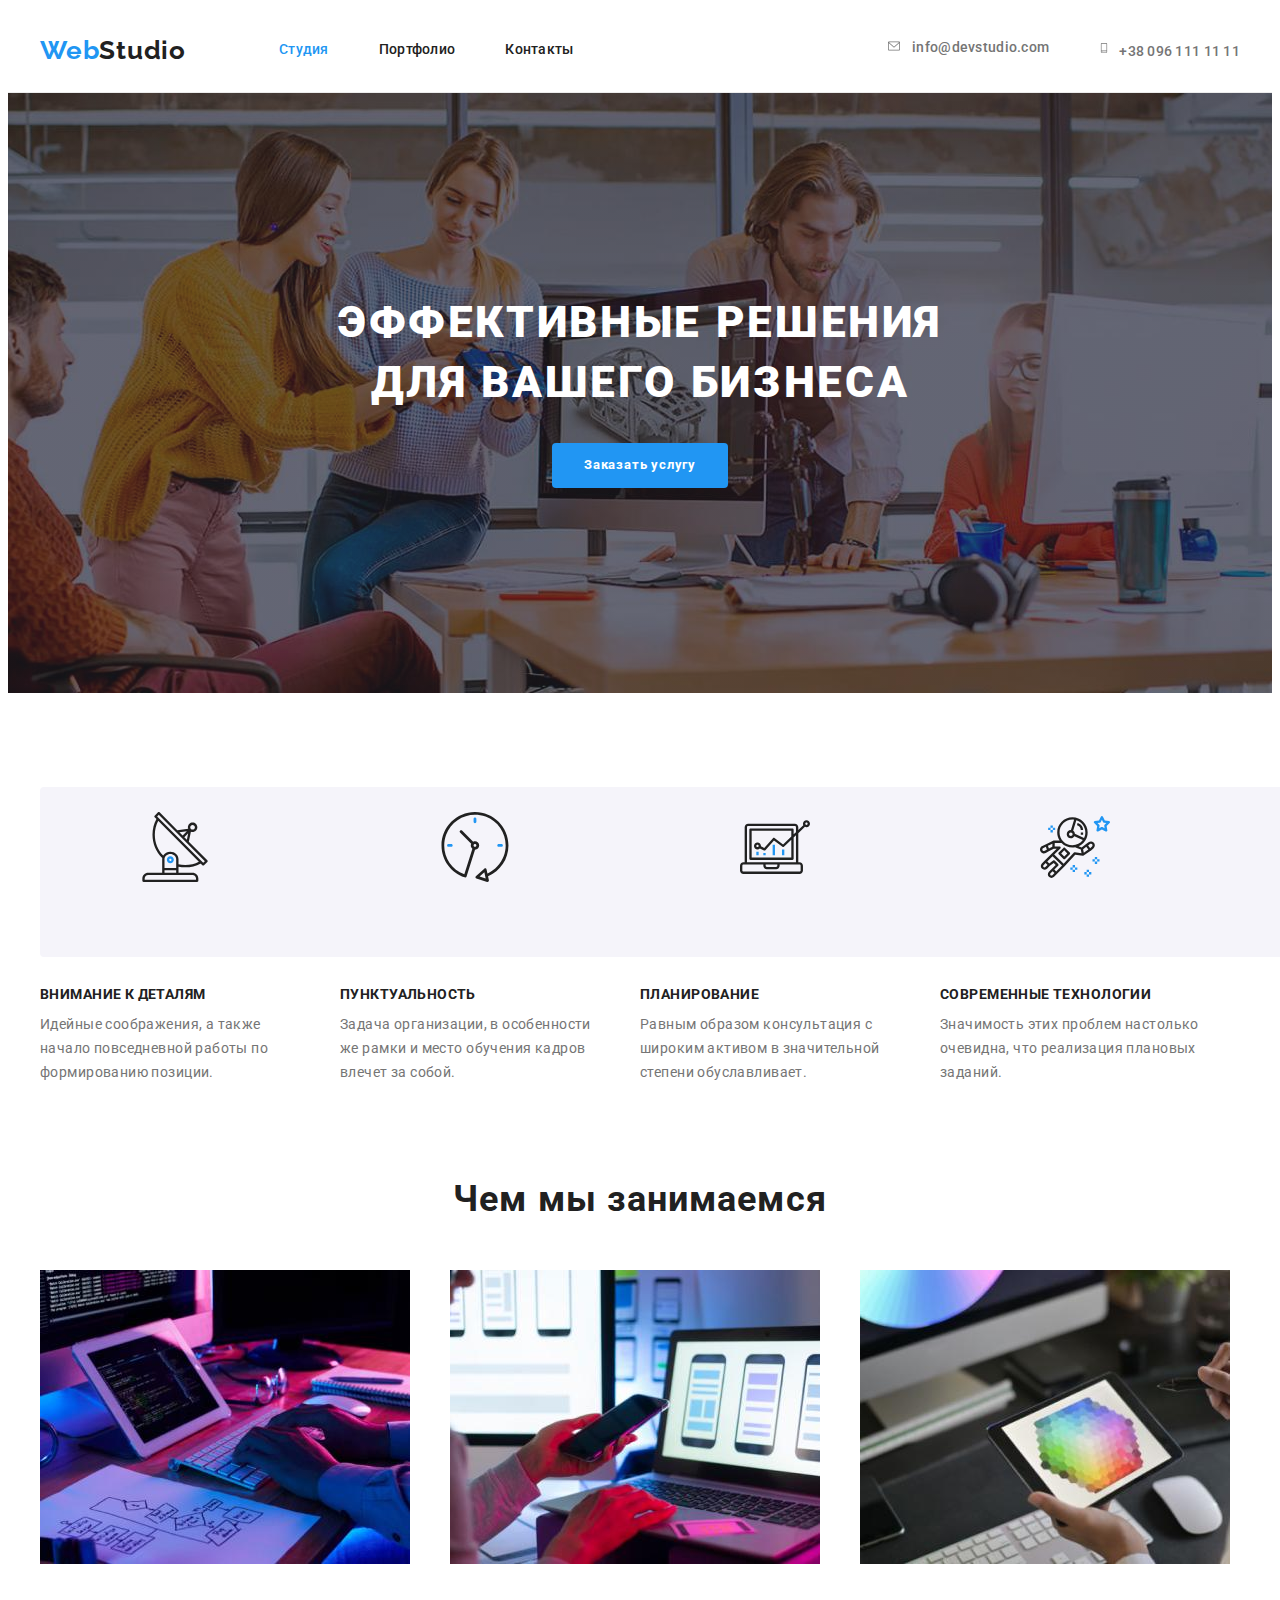
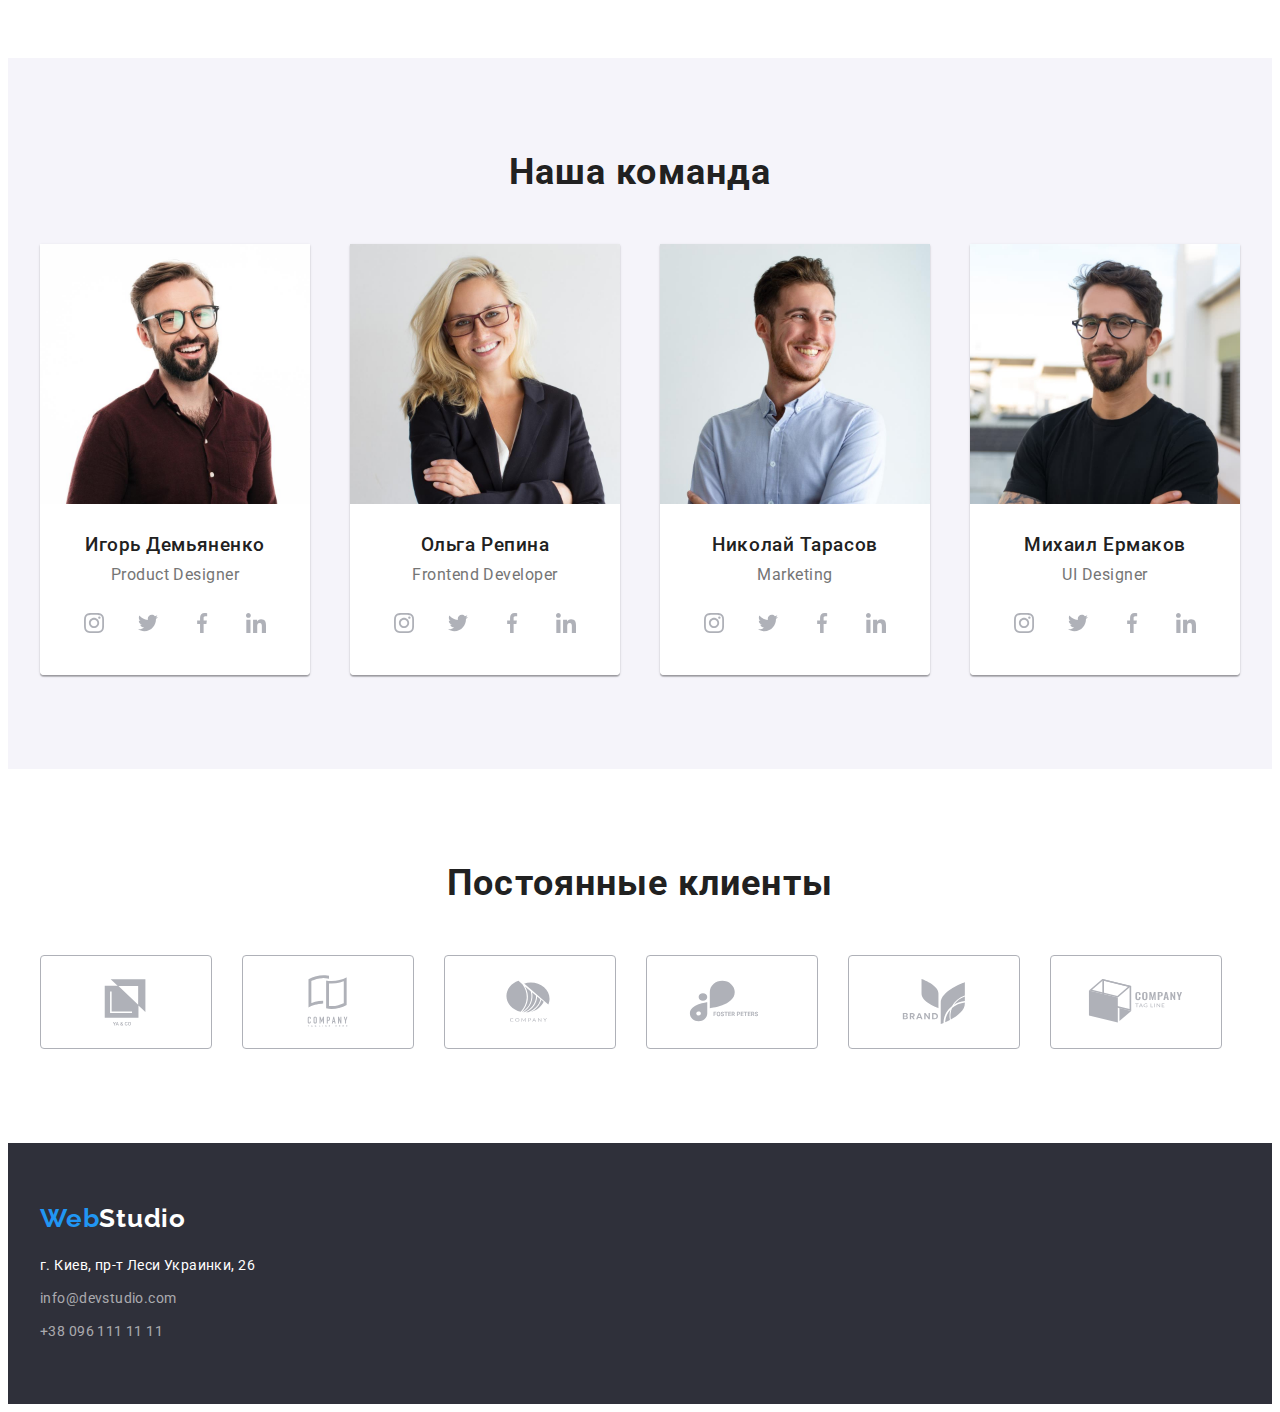
==== index.html @ 3c200aab "Дз 4" ====
<!DOCTYPE html>
<html lang="ru">
  <head>
    <meta charset="UTF-8" />
    <meta http-equiv="X-UA-Compatible" content="IE=edge" />
    <meta name="viewport" content="width=h, initial-scale=1.0" />
    <title>Document</title>
    <link rel="preconnect" href="https://fonts.googleapis.com" />
    <link rel="preconnect" href="https://fonts.gstatic.com" crossorigin />
    <link
      href="https://fonts.googleapis.com/css2?family=Raleway:wght@700&family=Roboto:wght@400;500;700;900&display=swap"
      rel="stylesheet"
    />

    <link
      rel="stylesheet"
      href="https://cdnjs.cloudflare.com/ajax/libs/modern-normalize/1.1.0/modern-normalize.min.css"
      integrity="sha512-wpPYUAdjBVSE4KJnH1VR1HeZfpl1ub8YT/NKx4PuQ5NmX2tKuGu6U/JRp5y+Y8XG2tV+wKQpNHVUX03MfMFn9Q=="
      crossorigin="anonymous"
      referrerpolicy="no-referrer"
    />

    <link rel="stylesheet" href="./css/styles.css" />
  </head>

  <body>
    <header class="header">
      <div class="container header-container">
        <nav class="header-navigation">
          <a class="header-logo link" href="/"
            >Web<span class="span-logo">Studio</span>
          </a>

          <ul class="header-list list">
            <li class="item">
              <a class="header-item link current" href="./index.html">Студия</a>
            </li>
            <li class="item">
              <a class="header-item link" href="./portfolio.html">Портфолио</a>
            </li>
            <li class="item">
              <a class="header-item link" href="">Контакты</a>
            </li>
          </ul>
        </nav>

        <div class="contact-list-flex">
          <ul class="contact-list list">
            <li class="item contact-item">
              <a class="header-contact link" href="mailto:info@devstudio.com"
                > <svg class="item-svg" width="16" height="12">
                  <use href="./images/symbol-defs.svg#icon-envelope"></use>
                </svg>info@devstudio.com</a>
                
              
            </li>
            <li class="item contact-item">
              <a class="header-contact link" href="tel:+380961111111"
                > <svg class="item-svg" width="10" height="16">
                  <use href="./images/symbol-defs.svg#icon-smartphone"></use>
                </svg>+38 096 111 11 11</a
              >
            </li>
          </ul>
        </div>
      </div>
    </header>

    <main>
      <!--   Hero    -->

      <section class="hero">
        <div class="container-hero">
          <h1 class="hero-title">
            Эффективные решения <br />
            для вашего бизнеса
          </h1>
          <button class="hero-button cursor" type="button">
            Заказать услугу
          </button>
        </div>
      </section>

      <!-- Features  -->

      <section class="features-section section">
        <div class="container">
          <h2 class="visually-hidden">Особливості</h2>
          <ul class="features list">
            <li class="features-list ">
              <div class="icon-delivery">
                <svg  height="70" width="70">
                  <use href="./images/symbol-defs.svg#icon-antenna"></use>
                </svg>
              </div>
              <h3 class="features-title">Внимание к деталям</h3>
              <p class="features-text">
                Идейные соображения, а также начало повседневной работы по
                формированию позиции.
              </p>
            </li>

            <li class="features-list">
              <div class="icon-delivery">
                <svg height="70" width="70">
                  <use href="./images/symbol-defs.svg#icon-clock"></use>
                </svg>
              </div>
              <h3 class="features-title">Пунктуальность</h3>
              <p class="features-text">
                Задача организации, в особенности же рамки и место обучения
                кадров влечет за собой.
              </p>
            </li>

            <li class="features-list">
              <div class="icon-delivery">
                <svg height="70" width="70">
                  <use href="./images/symbol-defs.svg#icon-diagram" ></use>
                </svg>
              </div>
              <h3 class="features-title">Планирование</h3>
              <p class="features-text">
                Равным образом консультация с широким активом в значительной
                степени обуславливает.
              </p>
            </li>

            <li class="features-list">
              <div class="icon-delivery">
                <svg height="70" width="70">
                  <use href="./images/symbol-defs.svg#icon-astronaut"></use>
                </svg>
              </div>
              <h3 class="features-title">Современные технологии</h3>
              <p class="features-text">
                Значимость этих проблем настолько очевидна, что реализация
                плановых заданий.
              </p>
            </li>
          </ul>
        </div>
      </section>

      <!--Чем ми занимаемся-->
      <section class="employment">
        <div class="container">
          <h2 class="employment-title">Чем мы занимаемся</h2>
          <ul class="employment-list list">
            <li class="employment-item">
              <img
                src="./images/keyboard.jpg"
                alt="клавиатура"
                width="370"
                height="294"
              />
            </li>
            <li class="employment-item">
              <img
                src="./images/laptop.jpg"
                alt="ноутбук"
                width="370"
                height="294"
              />
            </li>
            <li class="employment-item">
              <img
                src="./images/tablet.jpg"
                alt="планшет"
                width="370"
                height="294"
              />
            </li>
          </ul>
        </div>
      </section>

      <!--наша команда-->

      <section class="team section">
        <div class="container">
          <h2 class="team-title">Наша команда</h2>

          <ul class="team-list list">
            <li class="team-item">
              <img
                src="./images/igor.jpg"
                alt="Игорь"
                width="270"
                height="260"
              />
              <div class="team-pading">
                <h3 class="team-item-name">Игорь Демьяненко</h3>
                <p class="team-item-text" lang="en">Product Designer</p>

                <ul class="team-social list social">
                  <li class="team-social-item">
                    <a href="" class="team-social-link">
                      <svg class="social-link" width="20" height="20">
                        <use href="./images/symbol-defs.svg#icon-instagram"></use>
                      </svg>
                    </a>
                  </li>
                  <li class="team-social-item">
                    <a href="" class="team-social-link">
                      <svg class="social-link" width="20" height="20">
                        <use href="./images/symbol-defs.svg#icon-twetter"></use>
                      </svg>
                    </a>
                  </li>
                  <li class="team-social-item">
                    <a href="" class="team-social-link">
                      <svg class="social-link" width="20" height="20">
                        <use href="./images/symbol-defs.svg#icon-facebook"></use>
                      </svg>
                    </a>
                  </li>
                  <li class="team-social-item">
                    <a href="" class="team-social-link">
                      <svg class="social-link" width="20" height="20">
                        <use href="./images/symbol-defs.svg#icon-linkedin"></use>
                      </svg>
                    </a>
                  </li>
                </ul>
              </div>
            </li>

            <li class="team-item">
              <img
                src="./images/olga.jpg"
                alt="Ольга"
                width="270"
                height="260"
              />
              <div class="team-pading">
                <h3 class="team-item-name">Ольга Репина</h3>
                <p class="team-item-text" lang="en">Frontend Developer</p>
                
                <ul class="team-social list social">
                  <li class="team-social-item">
                    <a href="" class="team-social-link">
                      <svg class="social-link" width="20" height="20">
                        <use href="./images/symbol-defs.svg#icon-instagram"></use>
                      </svg>
                    </a>
                  </li>
                  <li class="team-social-item">
                    <a href="" class="team-social-link">
                      <svg class="social-link" width="20" height="20">
                        <use href="./images/symbol-defs.svg#icon-twetter"></use>
                      </svg>
                    </a>
                  </li>
                  <li class="team-social-item">
                    <a href="" class="team-social-link">
                      <svg class="social-link" width="20" height="20">
                        <use href="./images/symbol-defs.svg#icon-facebook"></use>
                      </svg>
                    </a>
                  </li>
                  <li class="team-social-item">
                    <a href="" class="team-social-link">
                      <svg class="social-link" width="20" height="20">
                        <use href="./images/symbol-defs.svg#icon-linkedin"></use>
                      </svg>
                    </a>
                  </li>
                </ul>
              </div>
            </li>

            <li class="team-item">
              <img
                src="./images/nicholas.jpg"
                alt="Николай"
                width="270"
                height="260"
              />
              <div class="team-pading">
                <h3 class="team-item-name">Николай Тарасов</h3>
                <p class="team-item-text" lang="en">Marketing</p>
                
                <ul class="team-social list social">
                  <li class="team-social-item">
                    <a href="" class="team-social-link">
                      <svg class="social-link" width="20" height="20">
                        <use href="./images/symbol-defs.svg#icon-instagram"></use>
                      </svg>
                    </a>
                  </li>
                  <li class="team-social-item">
                    <a href="" class="team-social-link">
                      <svg class="social-link" width="20" height="20">
                        <use href="./images/symbol-defs.svg#icon-twetter"></use>
                      </svg>
                    </a>
                  </li>
                  <li class="team-social-item">
                    <a href="" class="team-social-link">
                      <svg class="social-link" width="20" height="20">
                        <use href="./images/symbol-defs.svg#icon-facebook"></use>
                      </svg>
                    </a>
                  </li>
                  <li class="team-social-item">
                    <a href="" class="team-social-link">
                      <svg class="social-link" width="20" height="20">
                        <use href="./images/symbol-defs.svg#icon-linkedin"></use>
                      </svg>
                    </a>
                  </li>
                </ul>
              </div>
            </li>

            <li class="team-item">
              <img
                src="./images/mykhailo.jpg"
                alt="Михаил"
                width="270"
                height="260"
              />
              <div class="team-pading">
                <h3 class="team-item-name">Михаил Ермаков</h3>
                <p class="team-item-text" lang="en">UI Designer</p>
                
                <ul class="team-social list social">
                  <li class="team-social-item">
                    <a href="" class="team-social-link">
                      <svg class="social-link" width="20" height="20">
                        <use href="./images/symbol-defs.svg#icon-instagram"></use>
                      </svg>
                    </a>
                  </li>
                  <li class="team-social-item">
                    <a href="" class="team-social-link">
                      <svg class="social-link" width="20" height="20">
                        <use href="./images/symbol-defs.svg#icon-twetter"></use>
                      </svg>
                    </a>
                  </li>
                  <li class="team-social-item">
                    <a href="" class="team-social-link">
                      <svg class="social-link" width="20" height="20">
                        <use href="./images/symbol-defs.svg#icon-facebook"></use>
                      </svg>
                    </a>
                  </li>
                  <li class="team-social-item">
                    <a href="" class="team-social-link">
                      <svg class="social-link" width="20" height="20">
                        <use href="./images/symbol-defs.svg#icon-linkedin"></use>
                      </svg>
                    </a>
                  </li>
                </ul>
              </div>
            </li>
          </ul>
        </div>
      </section>
    </main>

    <!--    Client   -->

    <section class="client section">
      <div class="container">
        <h2 class="client-title">Постоянные клиенты</h2>
        <ul class="client-list list">
          <li class="client-item">
            <a class="client-link link" href="">
              <svg class="client-icon" width="106" height="60">
                <use href="./images/symbol-defs.svg#icon-Logo"></use>
              </svg>
            </a>
          </li>
          <li class="client-item">
            <a class="client-link link" href="">
              <svg class="client-icon" width="106" height="60">
                <use href="./images/symbol-defs.svg#icon-Logo-1-1"></use>
              </svg>
            </a>
          </li>
          <li class="client-item">
            <a class="client-link link" href="">
              <svg class="client-icon" width="106" height="60">
                <use href="./images/symbol-defs.svg#icon-Logo-2-1"></use>
              </svg>
            </a>
          </li>
          <li class="client-item">
            <a class="client-link link" href="">
              <svg class="client-icon" width="106" height="60">
                <use href="./images/symbol-defs.svg#icon-Logo-3-1"></use>
              </svg>
            </a>
          </li>
          <li class="client-item">
            <a class="client-link link" href="">
              <svg class="client-icon" width="106" height="60">
                <use href="./images/symbol-defs.svg#icon-Logo-4-1"></use>
              </svg>
            </a>
          </li>
          <li class="client-item">
            <a class="client-link link" href="">
              <svg class="client-icon" width="106" height="60">
                <use href="./images/symbol-defs.svg#icon-Logo-5-1"></use>
              </svg>
            </a>
          </li>
        </ul>

      </div>
    </section>

    <!-- Footer -->

    <footer class="footer">
      <div class="container footer-container">
        <a class="footer-logo link" href="/"
          >Web<span class="span-logo-footer">Studio</span></a
        >

        <address class="address-contacts">
          <p class="addres-text">г. Киев, пр-т Леси Украинки, 26</p>
          <ul class="addres-list list">
            <li class="addres-item">
              <a class="addres-mail link" href="mailto:info@devstudio.com"
                >info@devstudio.com</a
              >
            </li>
            <li class="addres-item-tel">
              <a class="addres-tel link" href="tel:+380961111111"
                >+38 096 111 11 11</a
              >
            </li>
          </ul>
        </address>
      </div>
    </footer>
  </body>
</html>
---- css/styles.css ----
:root {
  --primary-text-color: #757575;
  --second-text-color: #212121;
  --fourth-text-color: #ffffff;
  --accent-color: #2196f3;
  --button-color: #f5f4fa;
}

body {
  font-family: 'Roboto', sans-serif;
  background-color: var(--fourth-text-color);
}

h1,
h2,
h3,
h4,
ul,
p {
  margin-top: 0px;
  margin-bottom: 0px;
  padding-left: 0px;
}

.section {
  padding-top: 94px;
  padding-bottom: 94px;
}

img {
  display: block;
}

.list {
  list-style: none;
}

.link {
  text-decoration: none;
}

.container {
  width: 1200px;
  padding-left: 15px;
  padding-right: 15px;
  margin: 0 auto;
}

/* ----------- header ------------- */

.header {
  border-bottom-width: 1px;
  border-bottom-style: solid;
  border-bottom-color: #ececec;
}

.header-container {
  display: flex;
  align-items: center;
}

.header-navigation {
  display: flex;
  align-items: center;
}

.header-logo {
  padding-top: 24px;
  padding-bottom: 24px;

  font-family: Raleway, sans-serif;
  font-weight: 700;
  font-size: 26px;
  line-height: 1.19;
  letter-spacing: 0.03em;
  color: var(--accent-color);
}

.span-logo {
  color: var(--second-text-color);
}

.header-list {
  display: flex;
  margin-left: 93px;
  padding-left: 0px;
}

.header-list .item:not(:last-child) {
  margin-right: 50px;
}

.header-item {
  display: block;
  padding-top: 32px;
  padding-bottom: 32px;

  font-weight: 500;
  font-size: 14px;
  line-height: 1.14;
  letter-spacing: 0.02em;
  color: var(--second-text-color);

}
.header-item:hover,
.header-item:focus {
  color: var(--accent-color);
}

.header-contact:hover,
.header-contact:focus {
  color: var(--accent-color);
}


.header-contact:hover .item-svg,
.header-contact:focus .item-svg {
  fill: var(--accent-color);
}

.header-item.current {
  color: var(--accent-color);
}

.contact-list-flex {
  margin-left: auto;
}

.contact-list {
  display: flex;
  text-align: center;
}

.contact-list .item + .item {
  margin-left: 50px;
}



.item-svg {
  margin-right: 10px;
  fill: var(--primary-text-color);
}
  



.header-contact {
  display: block;

  padding-top: 32px;
  padding-bottom: 32px;

  font-weight: 500;
  font-size: 14px;
  line-height: 1.14;
  letter-spacing: 0.02em;
  color: var(--primary-text-color);
}

/* --------hero--------------- */

.hero {
  background-color: #2f303a;
  text-align: center;
  max-width: 1600px;
  height: 600px;
  margin-left: auto;
  margin-right: auto;
  background-image: linear-gradient(
      to right,
      rgba(47, 48, 58, 0.4),
      rgba(47, 48, 58, 0.4)
    ),
    url(../images/hero.jpg);
  background-repeat: no-repeat;
  background-position: center;
  background-size: cover;
}

.container-hero {
  padding-top: 200px;
  padding-bottom: 200px;
}

.hero-title {
  margin-top: 0px;
  margin-bottom: 30px;

  font-weight: 900;
  font-size: 44px;
  line-height: 1.36;
  letter-spacing: 0.06em;

  color: var(--fourth-text-color);
}

.hero-title {
  text-transform: uppercase;
}

/* -- button--- */

.hero-button {
  border-radius: 4px;
  border: none;
  padding: 10px 32px;

  font-family: Roboto;
  font-weight: 700;
  line-height: 1.87;
  letter-spacing: 0.06em;
  color: var(--fourth-text-color);
  background-color: var(--accent-color);
}

.cursor {
  cursor: pointer;
}

/* ------Features--------- */

.visually-hidden {
  position: absolute;
  white-space: nowrap;
  width: 1px;
  height: 1px;
  overflow: hidden;
  border: 0;
  padding: 0;
  clip: rect(0 0 0 0);
  clip-path: inset(50%);
  margin: -1px;
}

.features {
  display: flex;
  padding-left: 0px;
}

.features-list:not(:last-child) {
  margin-right: 30px;
}

.features-list {
  margin-top: 0px;
  margin-bottom: 0px;
  width: 270px;
}

.icon-delivery {
  display: block;
  width: 270px;
  height: 120px;
  background-color: #f5f4fa;
  border-radius: 4px;
  margin-bottom: 30px;
  padding: 25px 100px;

  background-size: contain;
  background-repeat: no-repeat;
  background-position: center;
}


.features-title {
  margin-top: 0px;
  margin-bottom: 10px;

  font-weight: 700;
  font-size: 14px;
  line-height: 1.14;
  letter-spacing: 0.03em;
  color: var(--second-text-color);
}

.features-title {
  text-transform: uppercase;
}

.features-text {
  margin-top: 0px;
  margin-bottom: 0px;

  font-size: 14px;
  line-height: 1.71;
  letter-spacing: 0.03em;
  color: var(--primary-text-color);
}


/* -------Чем ми занимаемся------- */

.employment {
  padding-bottom: 94px;
}

.employment-list {
  display: flex;
  margin-left: -30px;
}

.employment-item {
  flex-basis: calc((100% - 3 * 30px) / 3);
  margin-left: 30px;
}

.employment-title {
  font-weight: 700;
  font-size: 36px;
  line-height: 1.16;
  letter-spacing: 0.03em;
  color: var(--second-text-color);
  margin-bottom: 50px;
  text-align: center;
}

/* --------Наша команда---------- */

.team {
  background-color: #f5f4fa;
}

.team-title {
  font-weight: 700;
  font-size: 36px;
  line-height: 1.16;
  letter-spacing: 0.03em;
  color: var(--second-text-color);
  margin-bottom: 50px;
  text-align: center;
}

.team-list {
  display: flex;
  justify-content: space-between;
}

.team-pading {
  padding-top: 30px;
  padding-bottom: 30px;
  border: none;
  border-bottom-left-radius: 4px;
  border-bottom-right-radius: 4px;
  background-color: #ffffff;
}

.team-item {
  text-align: center;
  border-radius: 0px 0px 4px 4px;
  box-shadow: 0px 1px 3px rgba(0, 0, 0, 0.12), 0px 1px 1px rgba(0, 0, 0, 0.14),
    0px 2px 1px rgba(0, 0, 0, 0.2);
}

.team-item-name {
  font-weight: 500;
  margin-bottom: 10px;

  line-height: 1.18;
  letter-spacing: 0.03em;
  color: var(--second-text-color);
}

.team-item-text {
  line-height: 1.18;
  letter-spacing: 0.03em;
  color: var(--primary-text-color);
  margin-bottom: 16px;
}

.social {
  display: flex;
  justify-content: center;
}

.team-social-item {
  width: 44px;
  height: 44px;
  margin-right: 10px;
  
}

.team-social-item:last-child {
  margin-right: 0px;
}

.team-social-link {
  width: 100%;
  height: 100%;
  /* background-color: brown; */
  border-radius: 50%;
  display: flex;
  align-items: center;
  justify-content: center;
  color:  #AFB1B8;
}

.social-link {
  fill: currentColor;
}

.team-social-link:hover,
.team-social-link:focus {
  background-color: var(--accent-color);
}

.team-social-link:hover .social-link,
.team-social-link:focus .social-link { 
  fill: var(--fourth-text-color);
}



/* ------Client-------- */


.client-title {
  font-weight: 700;
  font-size: 36px;
  line-height: 1.16;
  letter-spacing: 0.03em;
  color: var(--second-text-color);
  margin-bottom: 50px;
  text-align: center;
}

.client-link {
  display: block;
  /* width: 170px;
  height: 92px; */
  padding: 16px 32px;
  border: 1px solid #AFB1B8;
  border-radius: 4px;
  color: #AFB1B8;
 
  display: flex;
  align-items: center;
  justify-content: center;
}

.client-list {
  display: flex;
}

.client-item:not(:last-child) {
  margin-right: 30px;
}

.client-icon {
  fill: currentColor
}

.client-item:hover,
.client-item:focus {
  color: var(--accent-color);
}

.client-link:hover,
.client-link:focus {
  color: var(--accent-color);
}

.client-link:hover .item-svg,
.client-link:focus .item-svg {
  fill: var(--accent-color);
}



/* --------Footer-------------- */

.footer {
  background-color: #2f303a;
  padding-top: 60px;
  padding-bottom: 60px;
}

.footer-logo {
  margin-bottom: 20px;
  display: inline-block;

  font-family: Raleway, sans-serif;
  font-weight: 700;
  font-size: 26px;
  line-height: 1.19;
  letter-spacing: 0.03em;
  color: var(--accent-color);
}

.span-logo-footer {
  color: var(--fourth-text-color);
}

.address-contacts {
  font-style: inherit;
}

.addres-text {
  margin-bottom: 9px;

  font-size: 14px;
  line-height: 1.71;
  letter-spacing: 0.03em;
  color: var(--fourth-text-color);
}

.addres-mail,
.addres-tel {
  display: inline-block;

  font-weight: 400;
  font-size: 14px;
  line-height: 1.71;
  letter-spacing: 0.03em;
  color: rgba(255, 255, 255, 0.6);
}

.addres-item {
  margin-bottom: 9px;
}

.addres-mail:hover,
.addres-mail:focus,
.addres-tel:hover,
.addres-tel:focus {
  color: var(--accent-color);
}

/* -------------Портфоліо------------- */

.portfolio-padding {
  padding: 20px 24px;

  border-bottom-width: 1px;
  border-bottom-style: solid;
  border-bottom-color: #ececec;

  border-right-width: 1px;
  border-right-style: solid;
  border-right-color: #ececec;

  border-left-width: 1px;
  border-left-style: solid;
  border-left-color: #ececec;
}

.button-list {
  display: flex;
  justify-content: center;
  margin-bottom: 50px;
}

.button-item:not(:last-child) {
  margin-right: 8px;
}

.portfolio-button {
  font-family: 'Roboto', sans-serif;
  font-weight: 500;
  line-height: 1.62;
  letter-spacing: 0.03em;
  border-radius: 4px;
  border: none;
  color: var(--second-text-color);
  background-color: #f5f4fa;

  padding: 6px 22px;
}

.portfolio-button:hover,
.portfolio-button:focus {
  color: var(--button-color);
  background-color: var(--accent-color);
}

.portfolio-button.current {
  background-color: var(--accent-color);
  color: var(--fourth-text-color);
}

.portfolio-title {
  font-weight: 700;
  font-size: 18px;
  line-height: 2;
  letter-spacing: 0.06em;
  color: var(--second-text-color);
  margin-bottom: 4px;
}

.portfolio-text {
  line-height: 1.87;
  letter-spacing: 0.03em;
  color: var(--primary-text-color);
}

.portfolio-list {
  display: flex;
  flex-wrap: wrap;
}

.portfolio-item {
  width: calc((100% - 60px) / 3);
  margin-right: 30px;
  margin-bottom: 30px;
}

.portfolio-item:nth-child(3n) {
  margin-right: 0px;
}

.portfolio-item:nth-last-child(-n + 3) {
  margin-bottom: 0px;
}
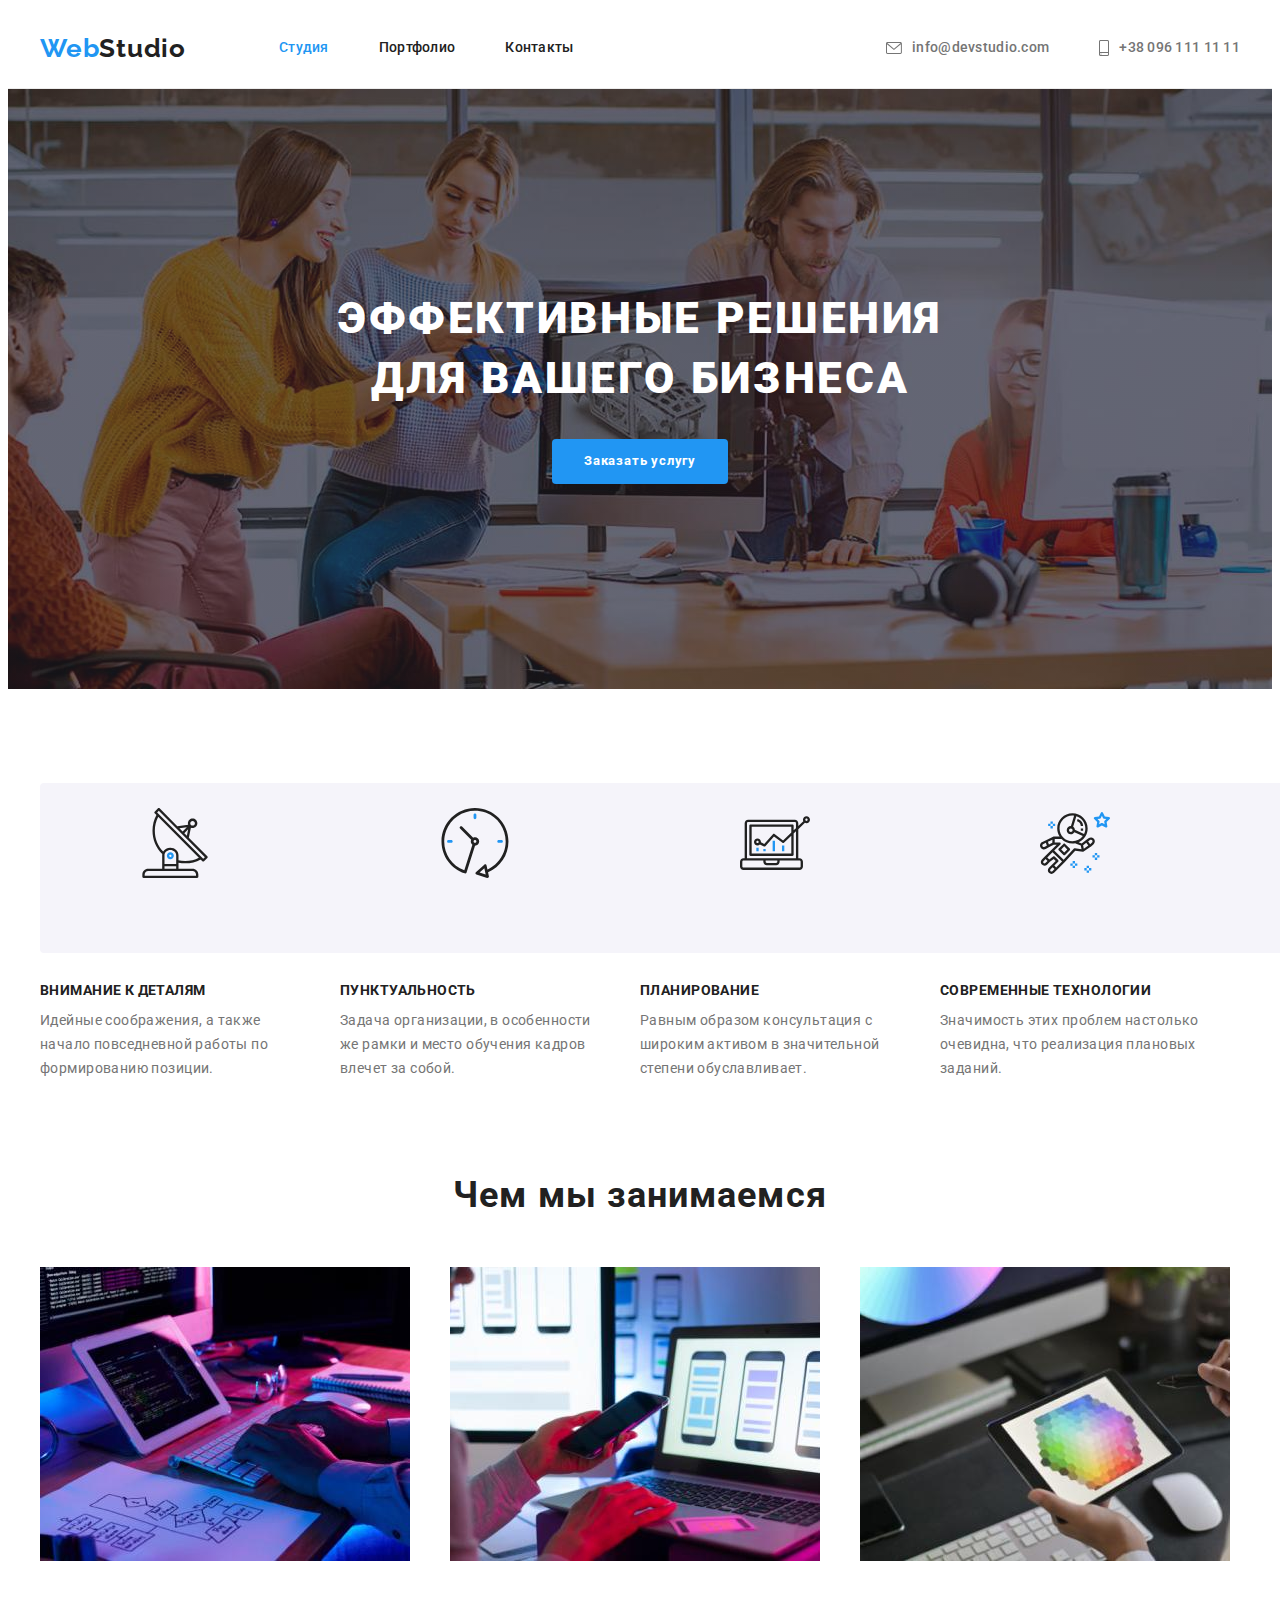
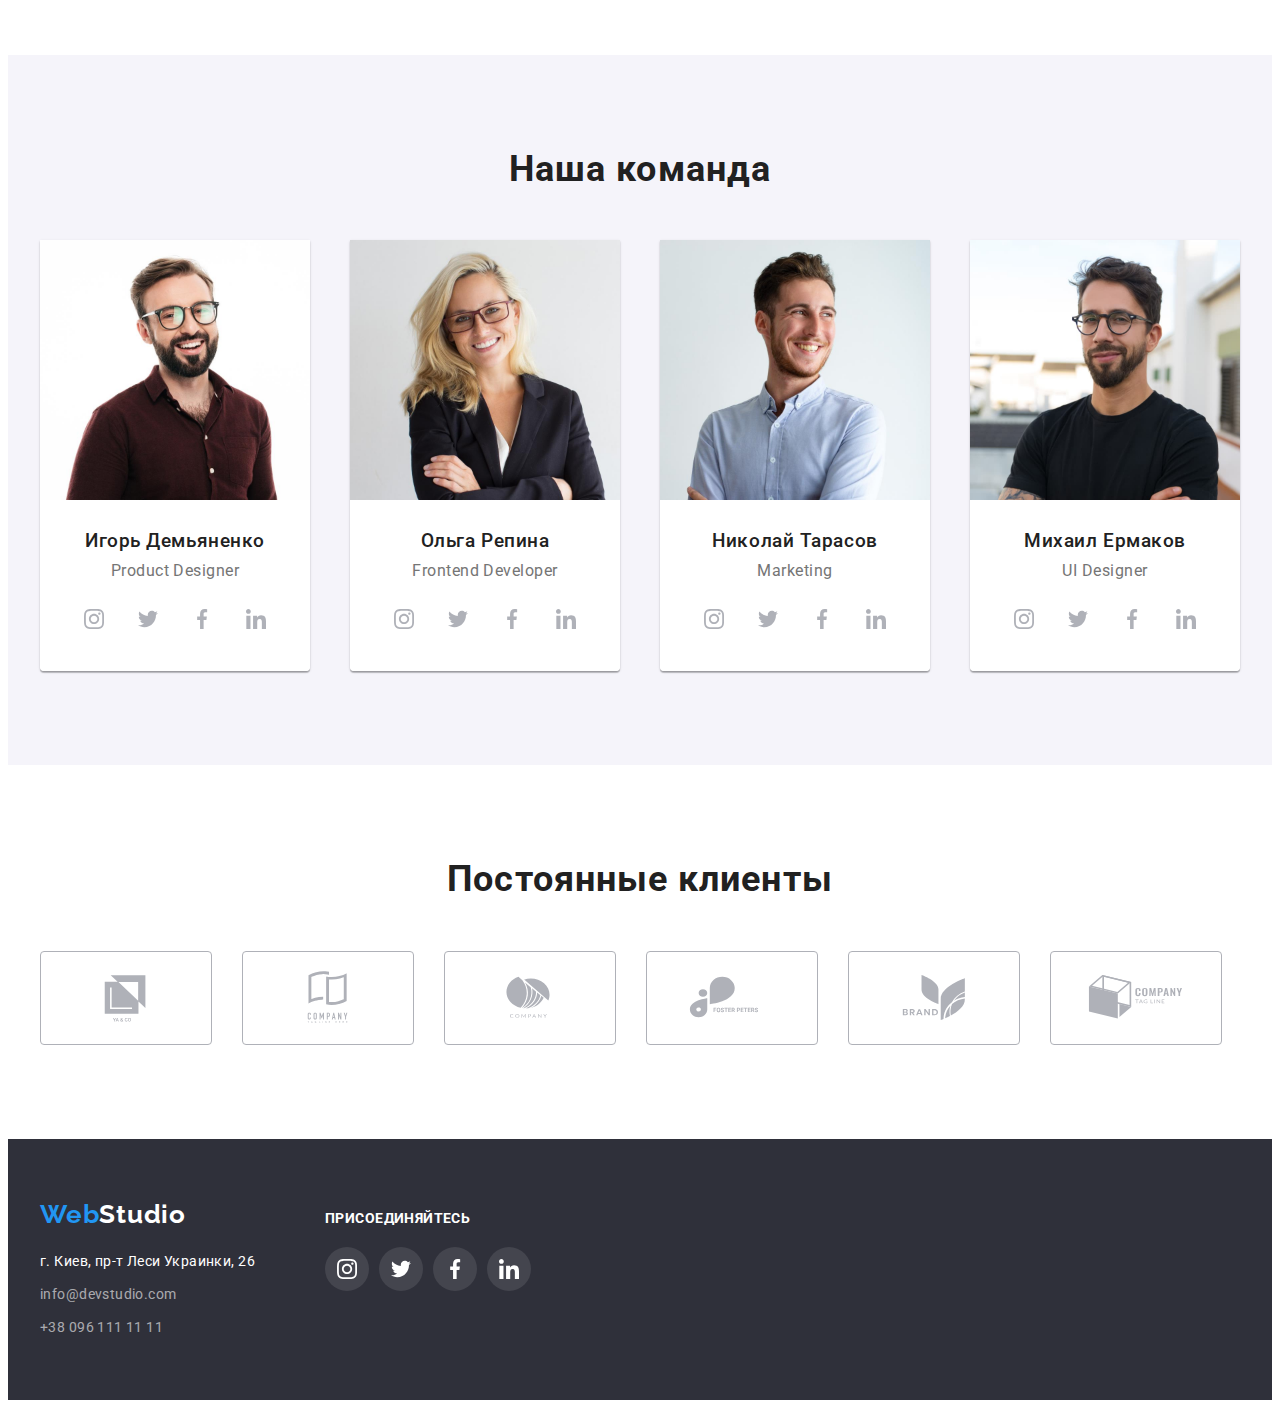
==== commit fcd827be: "готова домашка №4" ====
--- a/index.html
+++ b/index.html
@@ -49,7 +49,7 @@
             <li class="item contact-item">
               <a class="header-contact link" href="mailto:info@devstudio.com"
                 > <svg class="item-svg" width="16" height="12">
-                  <use href="./images/symbol-defs.svg#icon-envelope"></use>
+                  <use href="./images/symbol-defs.svg#icon-envelope-1"></use>
                 </svg>info@devstudio.com</a>
                 
               
@@ -57,7 +57,7 @@
             <li class="item contact-item">
               <a class="header-contact link" href="tel:+380961111111"
                 > <svg class="item-svg" width="10" height="16">
-                  <use href="./images/symbol-defs.svg#icon-smartphone"></use>
+                  <use href="./images/symbol-defs.svg#icon-smartphone-1"></use>
                 </svg>+38 096 111 11 11</a
               >
             </li>
@@ -418,27 +418,65 @@
     <!-- Footer -->
 
     <footer class="footer">
-      <div class="container footer-container">
-        <a class="footer-logo link" href="/"
-          >Web<span class="span-logo-footer">Studio</span></a
-        >
-
-        <address class="address-contacts">
-          <p class="addres-text">г. Киев, пр-т Леси Украинки, 26</p>
-          <ul class="addres-list list">
-            <li class="addres-item">
-              <a class="addres-mail link" href="mailto:info@devstudio.com"
-                >info@devstudio.com</a
-              >
-            </li>
-            <li class="addres-item-tel">
-              <a class="addres-tel link" href="tel:+380961111111"
-                >+38 096 111 11 11</a
-              >
-            </li>
-          </ul>
-        </address>
+      <div class="container footer-container-general">
+        <div class=" footer-container">
+          <a class="footer-logo link" href="/"
+            >Web<span class="span-logo-footer">Studio</span></a
+          >
+  
+          <address class="address-contacts">
+            <p class="addres-text">г. Киев, пр-т Леси Украинки, 26</p>
+            <ul class="addres-list list">
+              <li class="addres-item">
+                <a class="addres-mail link" href="mailto:info@devstudio.com"
+                  >info@devstudio.com</a
+                >
+              </li>
+              <li class="addres-item-tel">
+                <a class="addres-tel link" href="tel:+380961111111"
+                  >+38 096 111 11 11</a
+                >
+              </li>
+            </ul>
+          </address>
+        </div>
+
+        <div class="social-footer-container">
+          <h3 class="footer-title">присоединяйтесь</h3>
+          <ul class="team-footer list ">
+            <li class="team-footer-item">
+              <a href="" class="team-footer-link">
+                <svg class="footer-link" width="20" height="20">
+                  <use href="./images/symbol-defs.svg#icon-instagram"></use>
+                </svg>
+              </a>
+            </li>
+            <li class="team-footer-item">
+              <a href="" class="team-footer-link">
+                <svg class="footer-link" width="20" height="20">
+                  <use href="./images/symbol-defs.svg#icon-twetter"></use>
+                </svg>
+              </a>
+            </li>
+            <li class="team-footer-item">
+              <a href="" class="team-footer-link">
+                <svg class="footer-link" width="20" height="20">
+                  <use href="./images/symbol-defs.svg#icon-facebook"></use>
+                </svg>
+              </a>
+            </li>
+            <li class="team-footer-item">
+              <a href="" class="team-footer-link">
+                <svg class="footer-link" width="20" height="20">
+                  <use href="./images/symbol-defs.svg#icon-linkedin"></use>
+                </svg>
+              </a>
+            </li>
+          </ul>
+
+        </div>
       </div>
+
     </footer>
   </body>
 </html>
--- a/css/styles.css
+++ b/css/styles.css
@@ -129,6 +129,8 @@
 .contact-list {
   display: flex;
   text-align: center;
+  padding-top: 32px;
+  padding-bottom: 32px;
 }
 
 .contact-list .item + .item {
@@ -143,20 +145,20 @@
 }
   
 
-
-
 .header-contact {
-  display: block;
-
-  padding-top: 32px;
-  padding-bottom: 32px;
-
+  display: flex;
+  align-items: center;
+  
   font-weight: 500;
   font-size: 14px;
   line-height: 1.14;
   letter-spacing: 0.02em;
   color: var(--primary-text-color);
 }
+
+
+
+
 
 /* --------hero--------------- */
 
@@ -387,7 +389,6 @@
 .team-social-link {
   width: 100%;
   height: 100%;
-  /* background-color: brown; */
   border-radius: 50%;
   display: flex;
   align-items: center;
@@ -450,18 +451,15 @@
   fill: currentColor
 }
 
-.client-item:hover,
-.client-item:focus {
-  color: var(--accent-color);
-}
+
 
 .client-link:hover,
 .client-link:focus {
-  color: var(--accent-color);
-}
-
-.client-link:hover .item-svg,
-.client-link:focus .item-svg {
+  border: 1px solid var(--accent-color);
+}
+
+.client-link:hover .client-icon,
+.client-link:focus .client-icon {
   fill: var(--accent-color);
 }
 
@@ -526,6 +524,75 @@
   color: var(--accent-color);
 }
 
+
+
+.footer-container {
+  margin-right: 70px;
+}
+
+.footer-title {
+  font-weight: bold;
+  font-size: 14px;
+  line-height: 1.14;
+  letter-spacing: 0.03em;
+  text-transform: uppercase;
+  color: var(--fourth-text-color);
+
+  margin-bottom: 20px;
+}
+
+.team-footer {
+   display: flex;
+}
+
+.footer-container-general {
+  display: flex;
+}
+
+.team-footer-item {
+  width: 44px;
+  height: 44px;
+  margin-right: 10px;
+  
+}
+
+.team-footer-item:last-child {
+  margin-right: 0px;
+}
+
+.team-footer-link {
+  display: inline-block;
+  width: 100%;
+  height: 100%;
+  background: rgba(255, 255, 255, 0.1);
+  border-radius: 50%;
+  display: flex;
+  align-items: center;
+  justify-content: center;
+  color: var(--fourth-text-color);
+}
+
+.footer-link {
+  fill: currentColor;
+}
+
+.team-footer-link:hover,
+.team-footer-link:focus {
+  background-color: var(--accent-color);
+}
+
+.social-footer-container {
+  padding-top: 12px;
+}
+
+
+
+
+
+
+
+
+
 /* -------------Портфоліо------------- */
 
 .portfolio-padding {
@@ -571,11 +638,18 @@
 .portfolio-button:focus {
   color: var(--button-color);
   background-color: var(--accent-color);
+  box-shadow: 0px 3px 1px rgba(0, 0, 0, 0.1), 0px 1px 2px rgba(0, 0, 0, 0.08), 0px 2px 2px rgba(0, 0, 0, 0.12);
 }
 
 .portfolio-button.current {
   background-color: var(--accent-color);
   color: var(--fourth-text-color);
+  box-shadow: 0px 3px 1px rgba(0, 0, 0, 0.1), 0px 1px 2px rgba(0, 0, 0, 0.08), 0px 2px 2px rgba(0, 0, 0, 0.12);
+}
+
+.portfolio-item:hover,
+.portfolio-item:focus {
+  box-shadow: 0px 1px 1px rgba(0, 0, 0, 0.12), 0px 4px 4px rgba(0, 0, 0, 0.06), 1px 4px 6px rgba(0, 0, 0, 0.16);
 }
 
 .portfolio-title {
